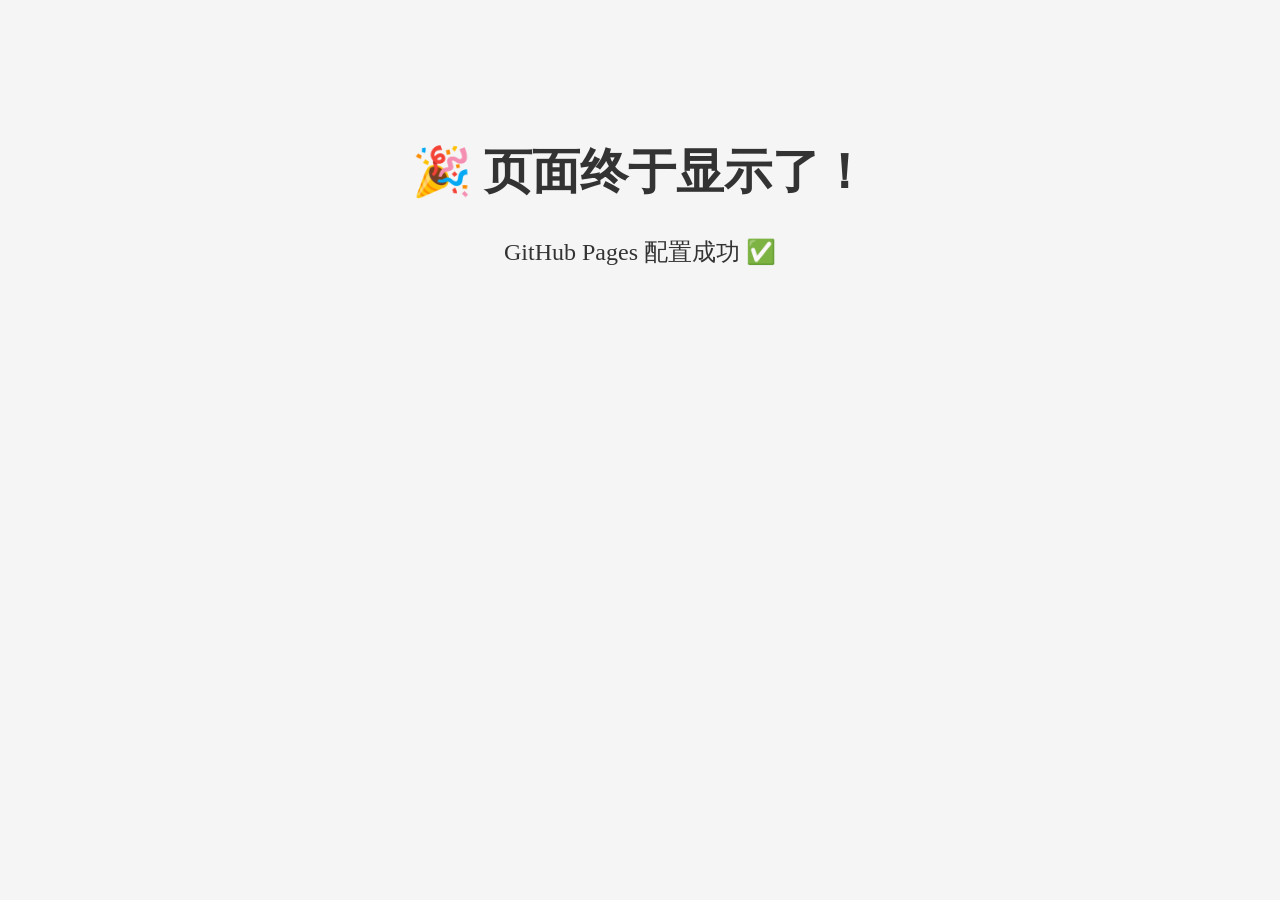
==== index.html @ 0bf66081 "Add initial index.html for GitHub Pages" ====
<!DOCTYPE html>
<html lang="zh-CN">
<head>
  <base href="./">
  <meta charset="UTF-8">
  <meta name="viewport" content="width=device-width, initial-scale=1.0">
  <title>我的 GitHub Pages 页面</title>
  <!-- 这里可以加你的CSS，先写个测试样式 -->
  <style>
    body {
      background: #f5f5f5;
      text-align: center;
      padding-top: 100px;
      font-size: 24px;
      color: #333;
    }
  </style>
</head>
<body>
  <h1>🎉 页面终于显示了！</h1>
  <p>GitHub Pages 配置成功 ✅</p>
</body>
</html>
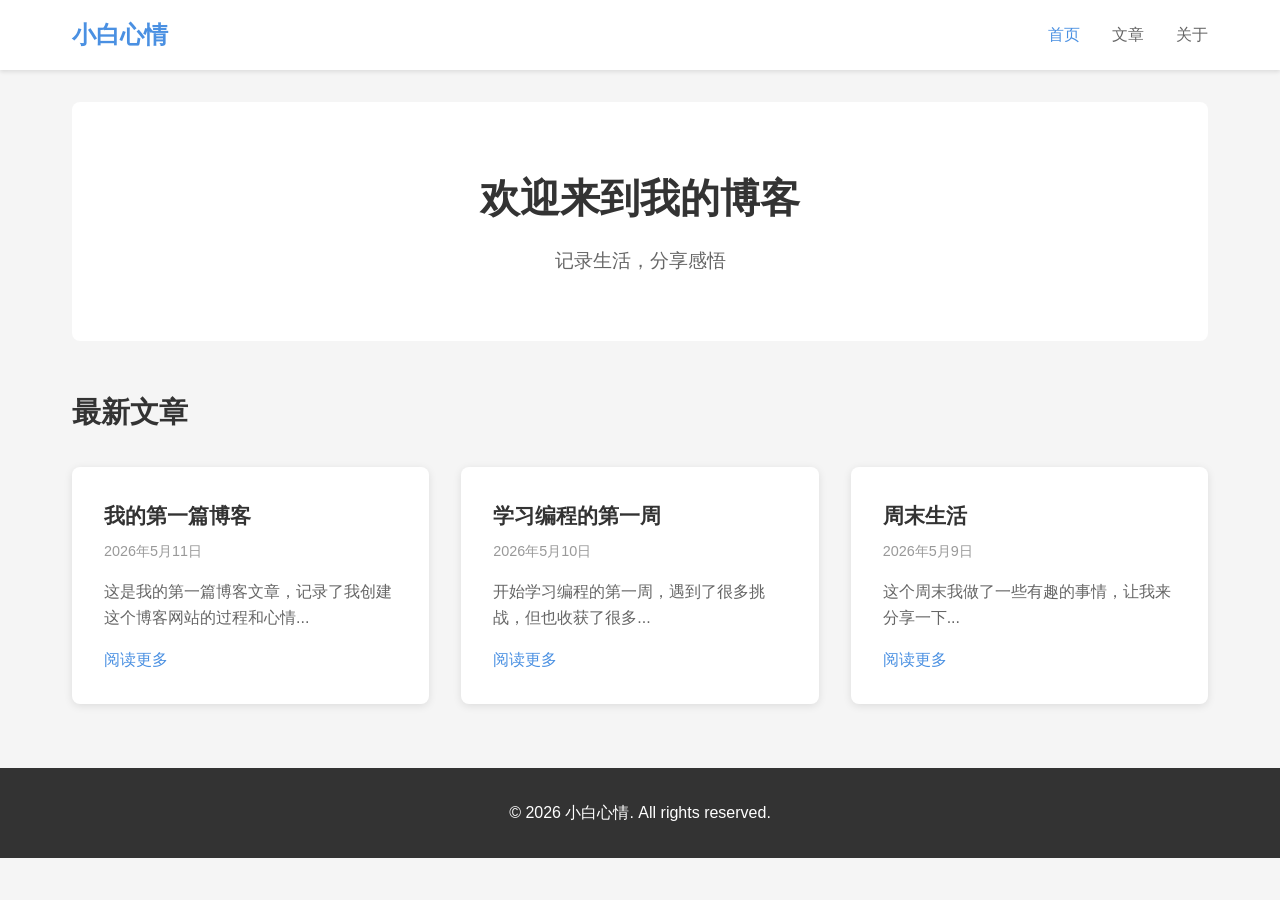
==== commit c1d3e872: "Add files via upload" ====
--- a/index.html
+++ b/index.html
@@ -1,23 +1,58 @@
-<!DOCTYPE html>
-<html lang="zh-CN">
-<head>
-  <base href="./">
-  <meta charset="UTF-8">
-  <meta name="viewport" content="width=device-width, initial-scale=1.0">
-  <title>我的 GitHub Pages 页面</title>
-  <!-- 这里可以加你的CSS，先写个测试样式 -->
-  <style>
-    body {
-      background: #f5f5f5;
-      text-align: center;
-      padding-top: 100px;
-      font-size: 24px;
-      color: #333;
-    }
-  </style>
-</head>
-<body>
-  <h1>🎉 页面终于显示了！</h1>
-  <p>GitHub Pages 配置成功 ✅</p>
-</body>
-</html>
+<!DOCTYPE html>
+<html lang="zh-CN">
+<head>
+    <meta charset="UTF-8">
+    <meta name="viewport" content="width=device-width, initial-scale=1.0">
+    <title>小白心情 - 个人博客</title>
+    <link rel="stylesheet" href="styles.css">
+</head>
+<body>
+    <header>
+        <nav>
+            <div class="logo">小白心情</div>
+            <ul class="nav-links">
+                <li><a href="index.html" class="active">首页</a></li>
+                <li><a href="articles.html">文章</a></li>
+                <li><a href="about.html">关于</a></li>
+            </ul>
+        </nav>
+    </header>
+
+    <main>
+        <section class="hero">
+            <h1>欢迎来到我的博客</h1>
+            <p>记录生活，分享感悟</p>
+        </section>
+
+        <section class="latest-articles">
+            <h2>最新文章</h2>
+            <div class="article-grid">
+                <article class="article-card">
+                    <h3><a href="articles/first-article.html">我的第一篇博客</a></h3>
+                    <p class="article-date">2026年5月11日</p>
+                    <p class="article-excerpt">这是我的第一篇博客文章，记录了我创建这个博客网站的过程和心情...</p>
+                    <a href="articles/first-article.html" class="read-more">阅读更多</a>
+                </article>
+                <article class="article-card">
+                    <h3><a href="articles/second-article.html">学习编程的第一周</a></h3>
+                    <p class="article-date">2026年5月10日</p>
+                    <p class="article-excerpt">开始学习编程的第一周，遇到了很多挑战，但也收获了很多...</p>
+                    <a href="articles/second-article.html" class="read-more">阅读更多</a>
+                </article>
+                <article class="article-card">
+                    <h3><a href="articles/third-article.html">周末生活</a></h3>
+                    <p class="article-date">2026年5月9日</p>
+                    <p class="article-excerpt">这个周末我做了一些有趣的事情，让我来分享一下...</p>
+                    <a href="articles/third-article.html" class="read-more">阅读更多</a>
+                </article>
+            </div>
+        </section>
+    </main>
+
+    <footer>
+        <p>&copy; 2026 小白心情. All rights reserved.</p>
+    </footer>
+
+    <script src="main.js"></script>
+</body>
+</html>
--- a/styles.css
+++ b/styles.css
@@ -0,0 +1,258 @@
+* {
+    margin: 0;
+    padding: 0;
+    box-sizing: border-box;
+}
+
+body {
+    font-family: -apple-system, BlinkMacSystemFont, "Segoe UI", Roboto, "Helvetica Neue", Arial, sans-serif;
+    line-height: 1.6;
+    color: #333;
+    background-color: #f5f5f5;
+}
+
+header {
+    background-color: #fff;
+    box-shadow: 0 2px 4px rgba(0,0,0,0.1);
+    position: sticky;
+    top: 0;
+    z-index: 100;
+}
+
+nav {
+    max-width: 1200px;
+    margin: 0 auto;
+    padding: 1rem 2rem;
+    display: flex;
+    justify-content: space-between;
+    align-items: center;
+}
+
+.logo {
+    font-size: 1.5rem;
+    font-weight: bold;
+    color: #4a90e2;
+}
+
+.nav-links {
+    display: flex;
+    list-style: none;
+    gap: 2rem;
+}
+
+.nav-links a {
+    text-decoration: none;
+    color: #666;
+    transition: color 0.3s;
+}
+
+.nav-links a:hover,
+.nav-links a.active {
+    color: #4a90e2;
+}
+
+main {
+    max-width: 1200px;
+    margin: 2rem auto;
+    padding: 0 2rem;
+}
+
+.hero {
+    text-align: center;
+    padding: 4rem 2rem;
+    background-color: #fff;
+    border-radius: 8px;
+    margin-bottom: 3rem;
+}
+
+.hero h1 {
+    font-size: 2.5rem;
+    margin-bottom: 1rem;
+    color: #333;
+}
+
+.hero p {
+    font-size: 1.2rem;
+    color: #666;
+}
+
+.latest-articles h2 {
+    font-size: 1.8rem;
+    margin-bottom: 2rem;
+    color: #333;
+}
+
+.article-grid {
+    display: grid;
+    grid-template-columns: repeat(auto-fit, minmax(300px, 1fr));
+    gap: 2rem;
+}
+
+.article-card {
+    background-color: #fff;
+    padding: 2rem;
+    border-radius: 8px;
+    box-shadow: 0 2px 8px rgba(0,0,0,0.1);
+    transition: transform 0.3s, box-shadow 0.3s;
+}
+
+.article-card:hover {
+    transform: translateY(-5px);
+    box-shadow: 0 4px 12px rgba(0,0,0,0.15);
+}
+
+.article-card h3 {
+    font-size: 1.3rem;
+    margin-bottom: 0.5rem;
+}
+
+.article-card h3 a {
+    text-decoration: none;
+    color: #333;
+    transition: color 0.3s;
+}
+
+.article-card h3 a:hover {
+    color: #4a90e2;
+}
+
+.article-date {
+    font-size: 0.9rem;
+    color: #999;
+    margin-bottom: 1rem;
+}
+
+.article-excerpt {
+    color: #666;
+    margin-bottom: 1rem;
+}
+
+.read-more {
+    display: inline-block;
+    color: #4a90e2;
+    text-decoration: none;
+    font-weight: 500;
+}
+
+.read-more:hover {
+    text-decoration: underline;
+}
+
+footer {
+    background-color: #333;
+    color: #fff;
+    text-align: center;
+    padding: 2rem;
+    margin-top: 4rem;
+}
+
+.article-content {
+    background-color: #fff;
+    padding: 3rem;
+    border-radius: 8px;
+    box-shadow: 0 2px 8px rgba(0,0,0,0.1);
+    max-width: 800px;
+    margin: 0 auto;
+}
+
+.article-content h1 {
+    font-size: 2rem;
+    margin-bottom: 0.5rem;
+}
+
+.article-meta {
+    font-size: 0.9rem;
+    color: #999;
+    margin-bottom: 2rem;
+    padding-bottom: 1rem;
+    border-bottom: 1px solid #eee;
+}
+
+.article-body {
+    line-height: 1.8;
+    color: #333;
+}
+
+.article-body p {
+    margin-bottom: 1.5rem;
+}
+
+.back-link {
+    display: inline-block;
+    margin-bottom: 2rem;
+    color: #4a90e2;
+    text-decoration: none;
+}
+
+.back-link:hover {
+    text-decoration: underline;
+}
+
+.about-content {
+    background-color: #fff;
+    padding: 3rem;
+    border-radius: 8px;
+    box-shadow: 0 2px 8px rgba(0,0,0,0.1);
+    max-width: 800px;
+    margin: 0 auto;
+}
+
+.about-content h1 {
+    font-size: 2rem;
+    margin-bottom: 2rem;
+}
+
+.about-content p {
+    margin-bottom: 1rem;
+    line-height: 1.8;
+}
+
+.articles-list {
+    background-color: #fff;
+    padding: 3rem;
+    border-radius: 8px;
+    box-shadow: 0 2px 8px rgba(0,0,0,0.1);
+}
+
+.articles-list h1 {
+    font-size: 2rem;
+    margin-bottom: 2rem;
+}
+
+.article-item {
+    padding: 1.5rem 0;
+    border-bottom: 1px solid #eee;
+}
+
+.article-item:last-child {
+    border-bottom: none;
+}
+
+.article-item h3 a {
+    text-decoration: none;
+    color: #333;
+    transition: color 0.3s;
+}
+
+.article-item h3 a:hover {
+    color: #4a90e2;
+}
+
+@media (max-width: 768px) {
+    nav {
+        flex-direction: column;
+        gap: 1rem;
+    }
+
+    .hero h1 {
+        font-size: 2rem;
+    }
+
+    .article-grid {
+        grid-template-columns: 1fr;
+    }
+
+    main {
+        padding: 0 1rem;
+    }
+}
